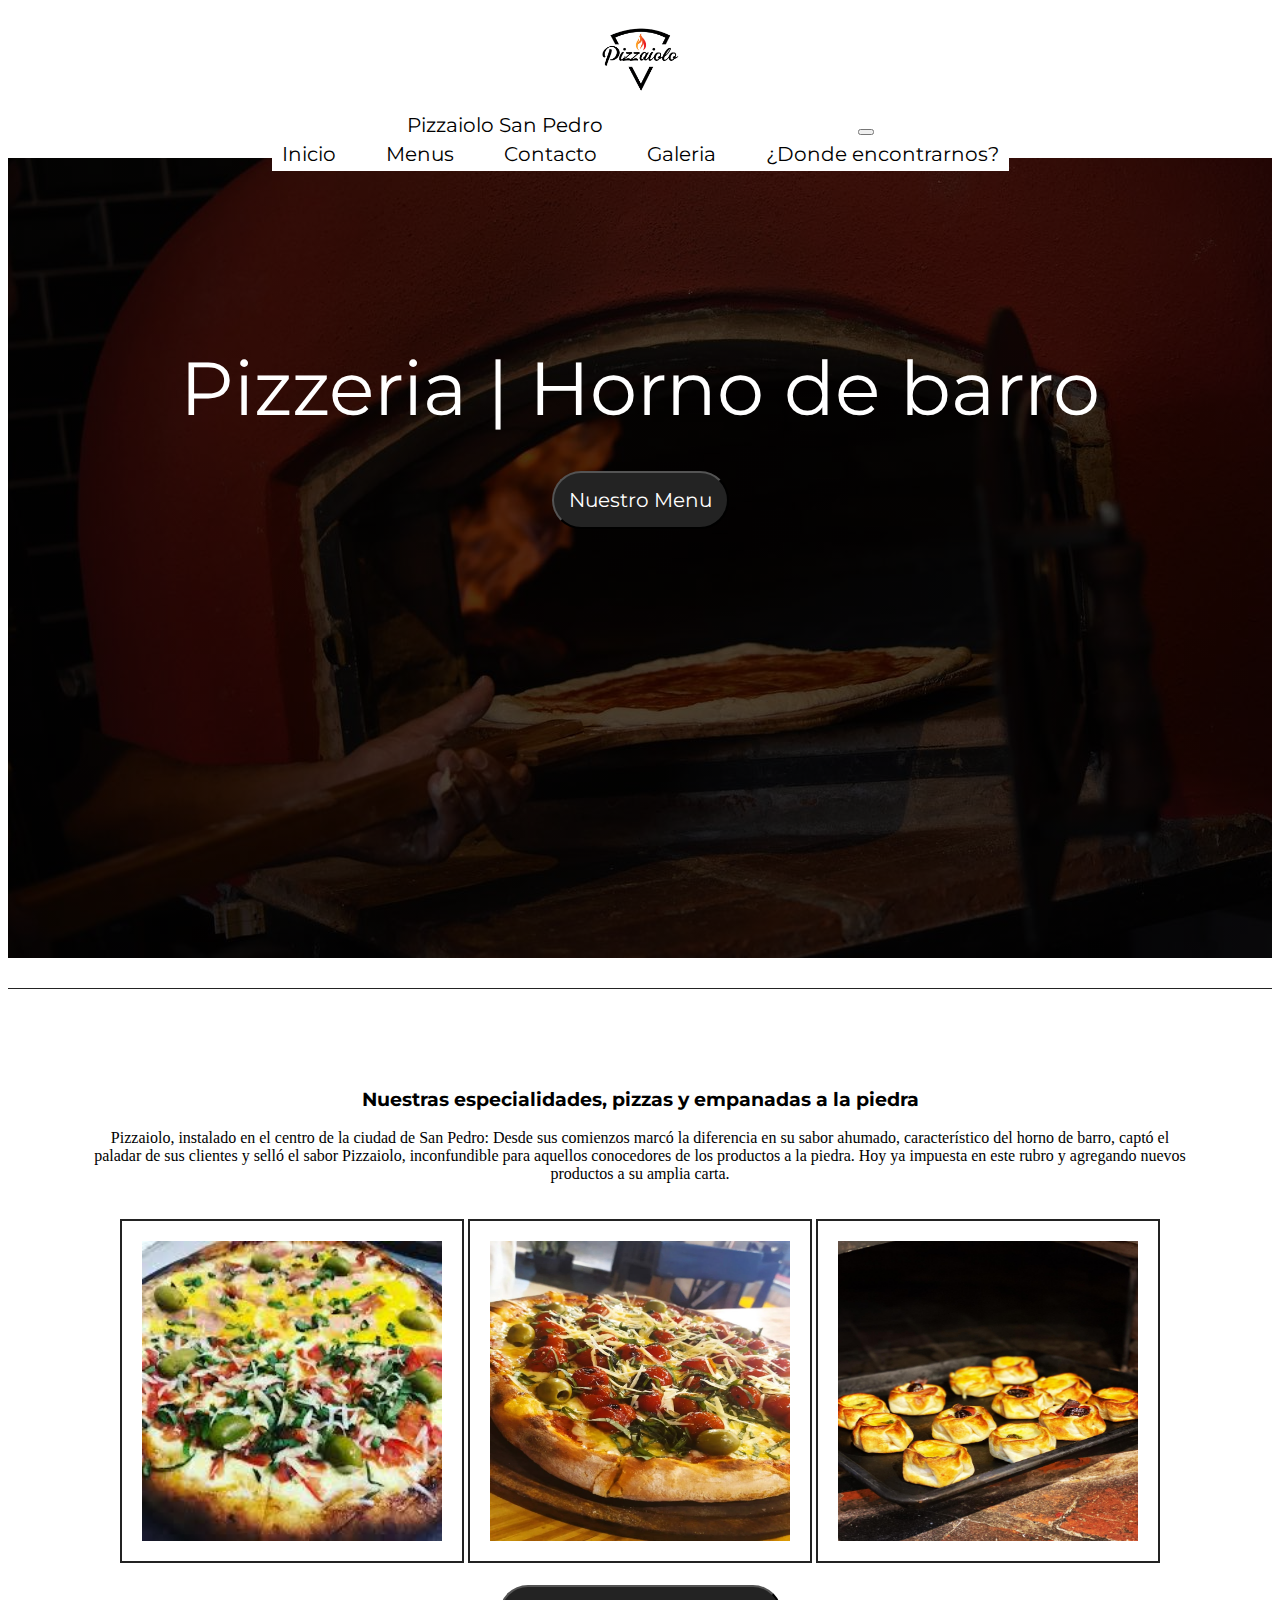
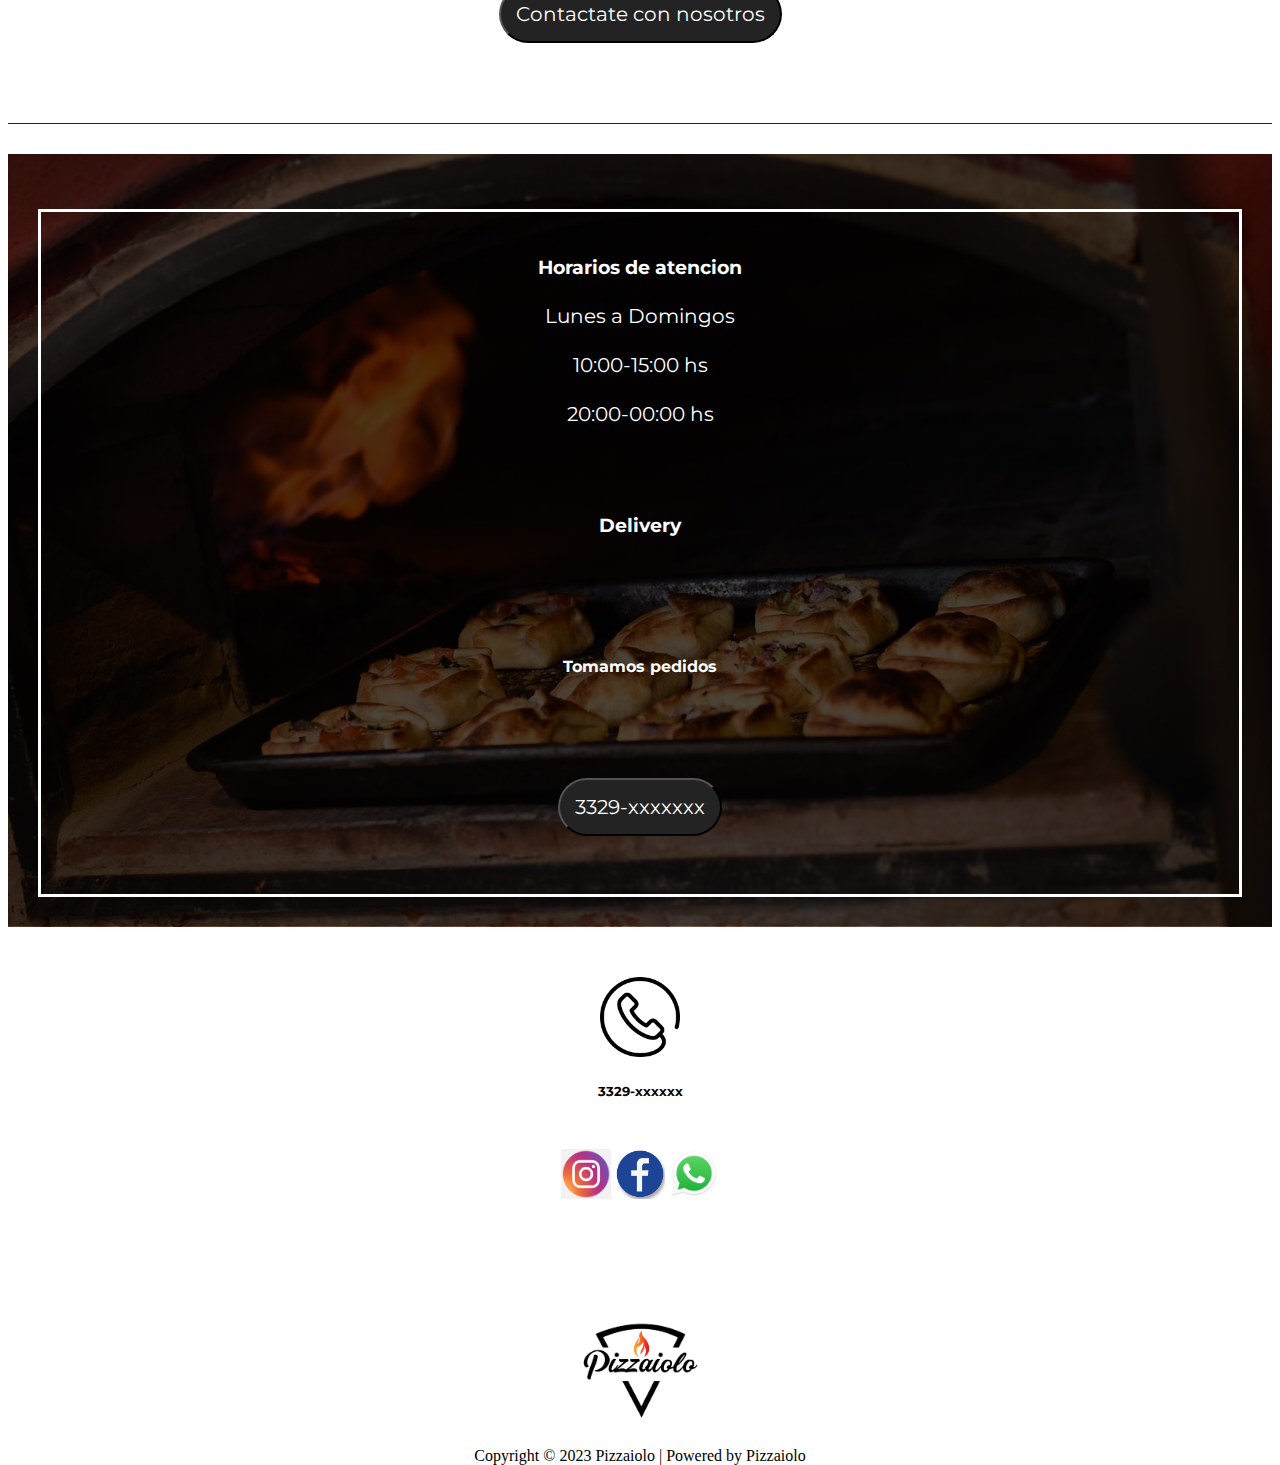
==== index.html @ 21b216c9 "cambios entrega3" ====
<!DOCTYPE html>
<html lang="es">

<head>

    <head>
        <meta charset="UTF-8">
        <meta http-equiv="X-UA-Compatible" content="IE=edge">
        <meta name="viewport" content="width=device-width, initial-scale=1.0">
        <title>Pizzaiolo San Pedro | Inicio</title>
        <link href="https://cdn.jsdelivr.net/npm/bootstrap@5.3.0-alpha3/dist/css/bootstrap.min.css" rel="stylesheet"
            integrity="sha384-KK94CHFLLe+nY2dmCWGMq91rCGa5gtU4mk92HdvYe+M/SXH301p5ILy+dN9+nJOZ" crossorigin="anonymous">
        <link rel="stylesheet" href="css/styles.css">

        <link rel="icon" href=" img/271899831_399352395288806_537097143402612854_n.png" rel="preconnect"
            href="https://fonts.gstatic.com" crossorigin>
        <link rel="preconnect" href="https://fonts.googleapis.com">
        <link rel="preconnect" href="https://fonts.googleapis.com">
        <link rel="preconnect" href="https://fonts.gstatic.com" crossorigin>
        <link href="https://fonts.googleapis.com/css2?family=Montserrat:wght@600&display=swap" rel="stylesheet">

    </head>
</head>

<body>
    <header>
        <div>
            <nav class="navbar navbar-expand-lg body-tertiary">
                <div class="container-fluid">
                    <div class="logo2">
                        <a href="index.html">
                            <img src="img/logopizzepng.png" alt="Pizzaiolo" height="100px" width="100px"></a>
                    </div>
                    <a class="navbar-brand" href="#">Pizzaiolo San Pedro</a>
                    <button class="navbar-toggler" type="button" data-bs-toggle="collapse"
                        data-bs-target="#navbarNavAltMarkup" aria-controls="navbarNavAltMarkup" aria-expanded="false"
                        aria-label="Toggle navigation">
                        <span class="navbar-toggler-icon"></span>
                    </button>
                    <div class="collapse navbar-collapse" id="navbarNavAltMarkup">
                        <div class="navbar-nav">
                            <ul>
                                <li> <a href="index.html">Inicio</a></li>
                                <li> <a class="menus" href="pages/menus.html">Menus</a> </li>
                                <li> <a class="menus" href="pages/contacto.html">Contacto</a> </li>
                                <li> <a class="menus" href="pages/galeria.html">Galeria</a> </li>
                                <li> <a class="menus" href="pages/donde encontrarnos.html">¿Donde encontrarnos?</a>
                                </li>
                            </ul>
                        </div>
            </nav>
        </div>

    </header>
    <section class="fondo2">
        <div class="pres1">
            <br>
            <br>
            <font color="white">Pizzeria | Horno de barro</font>
            <br>
            <a href="pages/menus.html">
                <button type="button" class="btn btn-dark">Nuestro Menu</button>
            </a>
        </div>
    </section>

    <section>
        <div class="pres2 container">

            <h3>Nuestras especialidades, pizzas y empanadas a la piedra</h3>

            <p>Pizzaiolo, instalado en el centro de la ciudad de San Pedro: Desde sus comienzos marcó la diferencia en
                su sabor ahumado,
                característico del horno de barro, captó el paladar de sus clientes y selló el sabor Pizzaiolo,
                inconfundible para aquellos conocedores de los productos a la piedra.
                Hoy ya impuesta en este rubro y agregando nuevos productos a su amplia carta.</p>
            <div class="fotos1">
                <img src="img/pizza1.jpg" alt="pizza1" class="pizza1">
                <img src="img/pza2.jpg" alt="pizza1" class="pizza1">
                <img src="img/pza3.jpg" alt="pizza1" class="pizza1">
                <br>
                <br>
            </div>

            <a href="pages/contacto.html">
                <button type="button" class="btn btn-dark">Contactate con nosotros</button>
            </a>

        </div>
    </section>
    <section class="doble">
        <div class="hora">
            <h3>Horarios de atencion</h3>

            <li class="horarios">Lunes a Domingos </li>
            <li class="horarios"> 10:00-15:00 hs </li>
            <li class="horarios"> 20:00-00:00 hs</li>

            <div class="delivery">
                <h3>Delivery</h3>
                <h4> Tomamos pedidos </h4>
                <a href="https://www.whatsapp.com/?lang=es">

                    <button type="button" class="btn btn-dark">3329-xxxxxxx</button>
            </div>


        </div>

    </section>

    <footer>
        <div class="tel">
            <img src="img/telefono.png" alt="" height="80px" width="80px">
            <h5> 3329-xxxxxx</h5>
        </div>
        <div class="redes">
            <a href="https://www.instagram.com/"> <img src="img/instagram.png" alt="" height="50px" width="50px"></a>
            <a href="https://www.facebook.com/"> <img src="img/facebooicon.png" alt="" height="50px" width="50px"> </a>
            <a href="https://www.whatsapp.com/?lang=es"> <img src="img/WhatsApp_icon.png" alt="" height="50px"
                    width="50px"></a>
        </div>
        <div class="logofinal">
            <a href="index.html"> <img src="img/271899831_399352395288806_537097143402612854_n.png" alt=""
                    height="150px" width="150px"> </a>
        </div>
        <span>Copyright © 2023 Pizzaiolo | Powered by Pizzaiolo</span>
    </footer>
    <script src="https://cdn.jsdelivr.net/npm/bootstrap@5.3.0-alpha3/dist/js/bootstrap.bundle.min.js"
        integrity="sha384-ENjdO4Dr2bkBIFxQpeoTz1HIcje39Wm4jDKdf19U8gI4ddQ3GYNS7NTKfAdVQSZe"
        crossorigin="anonymous"></script>
</body>

</html>
---- css/styles.css ----
@charset "UTF-8";
/*Paleta de colores*/
/*tamaño de fuentes*/
/*resolucion de pantallas*/
/*fuentes*/
body,
header {
  background-color: white;
}

body {
  text-align: center;
}

li,
ul {
  list-style-type: none;
}

h2 {
  color: white;
}

h1,
h2,
h3,
h4,
h5,
h6,
li,
ul,
.navbar-brand {
  font-family: "Montserrat", sans-serif;
}

.pres2,
.doble,
.footer {
  padding: 80px;
  margin-top: 30px;
}

.btn,
.btn-dark {
  padding: 15px;
  color: #ffffff;
  text-decoration: none;
  font-family: "Montserrat", sans-serif;
  border-radius: 50px;
  border-color: black;
  background-color: rgb(35, 35, 35);
  font-size: 20px;
}

a {
  text-decoration: none;
  color: black;
}

.pres1 {
  margin: 0;
  align-items: center;
  text-align: center;
  justify-content: center;
  height: 800px;
  width: 100%;
  font-size: 4.688rem;
  font-family: "Montserrat", sans-serif;
  background: linear-gradient(rgba(0, 0, 0, 0.7), rgba(0, 0, 0, 0.7)), url(../img/fondopize.jpeg);
  background-position: center;
  color: #ececec;
}

header {
  margin: 0;
  background-color: white;
  align-items: center;
  align-content: center;
  text-align: center;
  display: flex;
  flex-wrap: wrap;
  padding: 0;
  font-size: 20px;
  justify-content: space-around;
}

ul {
  margin: 0;
  background-color: white;
  align-items: center;
  align-content: center;
  text-align: center;
  display: flex;
  flex-wrap: wrap;
  padding: 0;
  font-size: 20px;
  gap: 30px;
  list-style-type: none;
}

li a {
  margin: 0;
  background-color: white;
  align-items: center;
  align-content: center;
  text-align: center;
  display: flex;
  flex-wrap: wrap;
  padding: 0;
  font-size: 20px;
  border-radius: 10px;
  padding: 5px 10px;
  text-decoration: none;
}
li a:hover {
  color: rgb(176, 0, 0);
}

.navbar {
  height: 150px;
}

footer {
  height: 400px;
  padding-top: 50px;
  padding: 25;
  margin-top: 0px;
  align-items: center;
  text-align: center;
}

.redes {
  margin-top: 50px;
  margin-bottom: 90px;
}

@media (min-width: 768px) {
  .navbar-brand {
    padding-right: 250px;
  }
}
.fotos1 {
  display: block;
}

.pizza1 {
  margin-top: 20px;
  height: 300px;
  width: 300px;
  padding: 20px;
  border: solid 2px rgb(35, 35, 35);
}

.pres2 {
  border-bottom: solid 1px rgb(35, 35, 35);
  border-top: solid 1px rgb(35, 35, 35);
}

.hora {
  padding: 25px;
  border: solid white;
  text-align: center;
  margin-top: 25px;
  list-style-type: none;
}

.horarios {
  font-size: 20px;
  margin-top: 25px;
  margin-bottom: 10px;
}

.delivery {
  text-align: center;
  margin-top: 40px;
  line-height: 120px;
}

.doble {
  background: linear-gradient(rgba(0, 0, 0, 0.7), rgba(0, 0, 0, 0.7)), url(../img/fondoempanadas.jpg);
  height: 100%;
  background-position: center;
  background-repeat: no-repeat;
  background-size: cover;
  color: white;
  padding: 30px;
}

.lista {
  padding: 35px;
  margin: 0;
  display: block;
  text-align: center;
  color: white;
  text-align: center;
  line-height: 4.688rem;
}

.pizzas {
  padding: 35px;
  margin: 0;
  display: block;
  text-align: center;
  color: white;
  border: solid 3px black;
  background-color: rgb(35, 35, 35);
}

.pizzas1 {
  padding: 35px;
  margin: 0;
  display: block;
  text-align: center;
  color: white;
  border: solid 3px black;
  background-color: rgb(49, 47, 47);
}

.titulosmenus {
  padding: 35px;
  margin: 0;
  display: block;
  text-align: center;
  color: white;
  font-size: 35px;
  margin-left: 15px;
  margin-top: 15px;
  margin-bottom: 30px;
}

input {
  display: grid;
  width: 100%;
  height: 70px;
  margin: 10px;
  color: white;
  border: solid 1px black;
  transition: all 0.3s ease-in-out;
  -webkit-transition: all 0.3s ease-in-out;
  -moz-transition: all 0.3s ease-in-out;
  -ms-transition: all 0.3s ease-in-out;
  text-align: center;
}

input:hover {
  background: rgb(35, 35, 35);
  color: white;
}

.formularioc {
  display: block;
  text-align: center;
  border: solid 2px black;
  margin: 80px;
  padding: 40px;
}

.galp {
  text-align: center;
  padding-top: 75px;
  padding-bottom: 35px;
  background-color: rgb(49, 47, 47);
  margin: 0;
}

.carousel-item img {
  background-color: rgb(49, 47, 47);
  padding: 35px;
  padding-bottom: 50px;
  height: 25%;
  width: 100%;
  border-bottom: solid 2px black;
}

h6 {
  color: white;
  font-size: 20px;
}

.mapa {
  border: solid 3px black;
  border-radius: 50px;
  text-align: center;
  margin: 50px;
  padding: 80px;
  height: 800px;
}

.direc {
  color: rgb(49, 47, 47);
  padding: 80px;
  margin-top: 30px;
  padding: 0px;
}

/*# sourceMappingURL=styles.css.map */
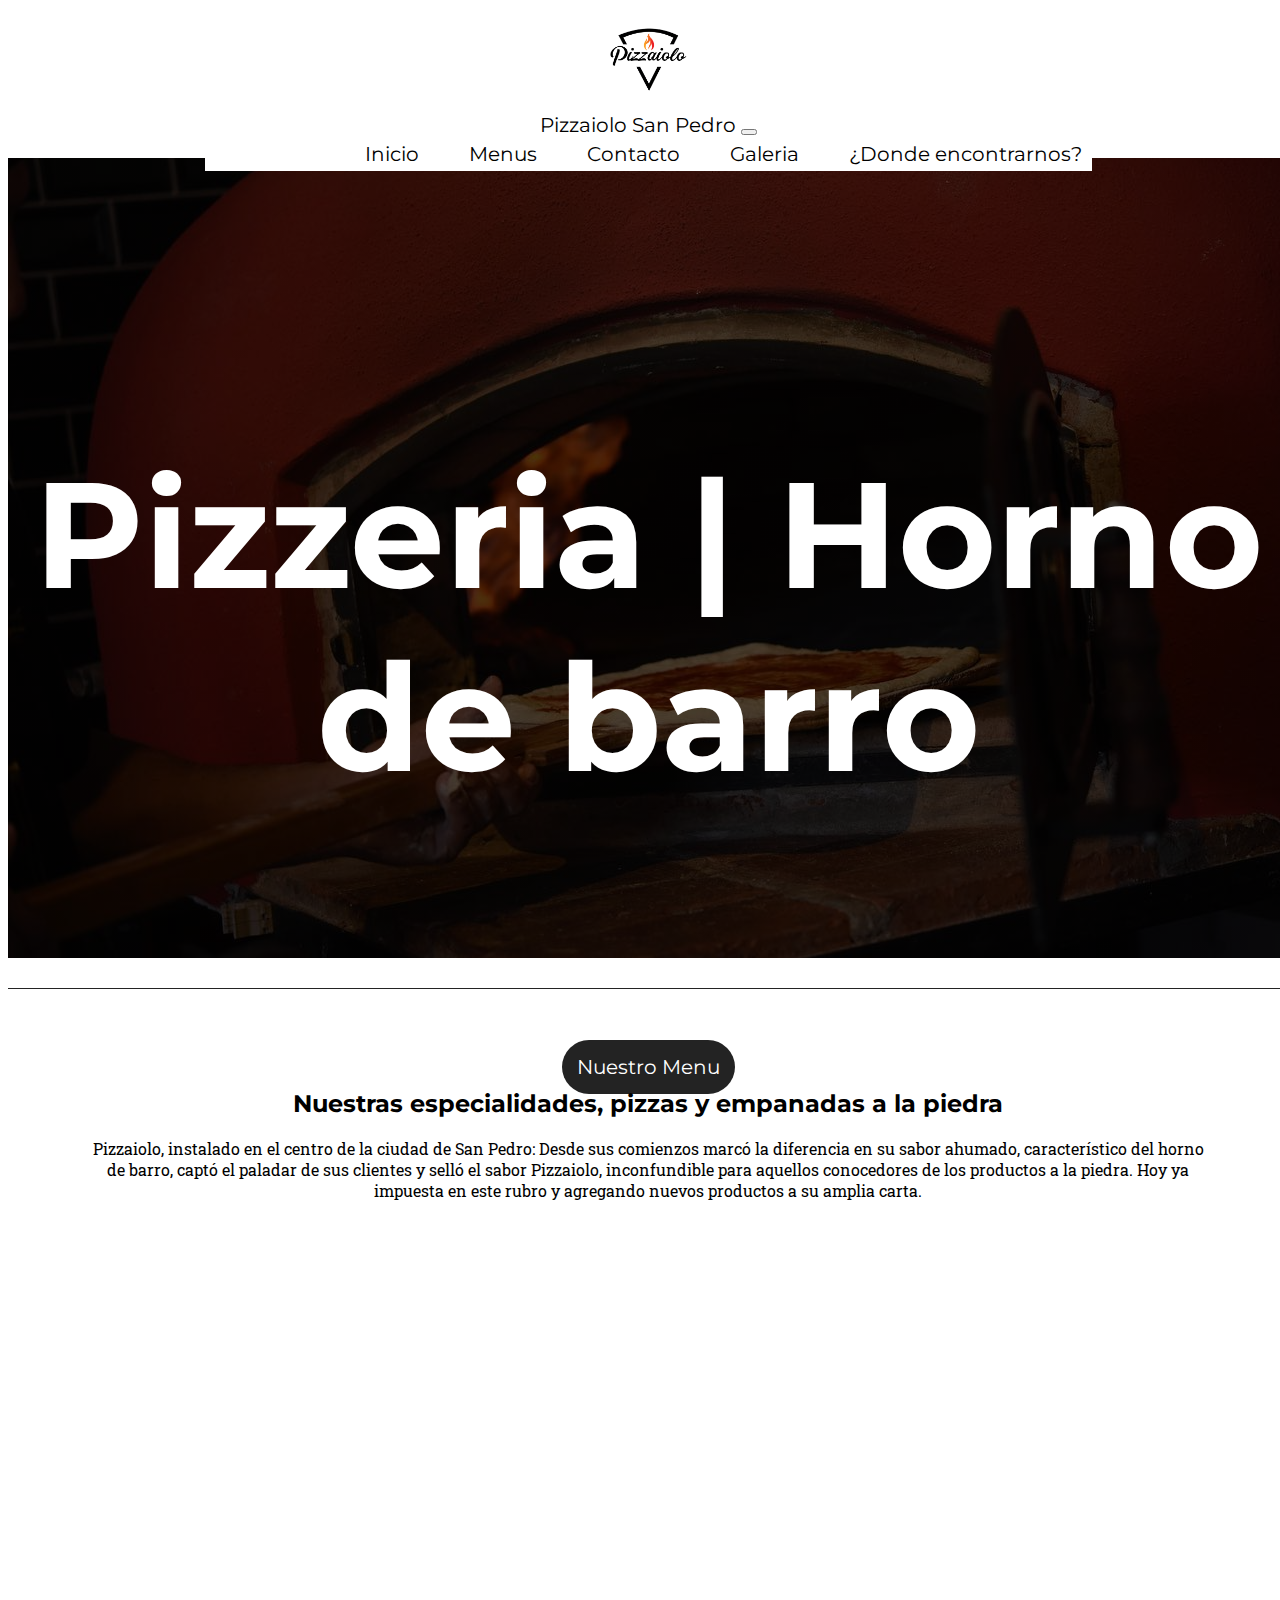
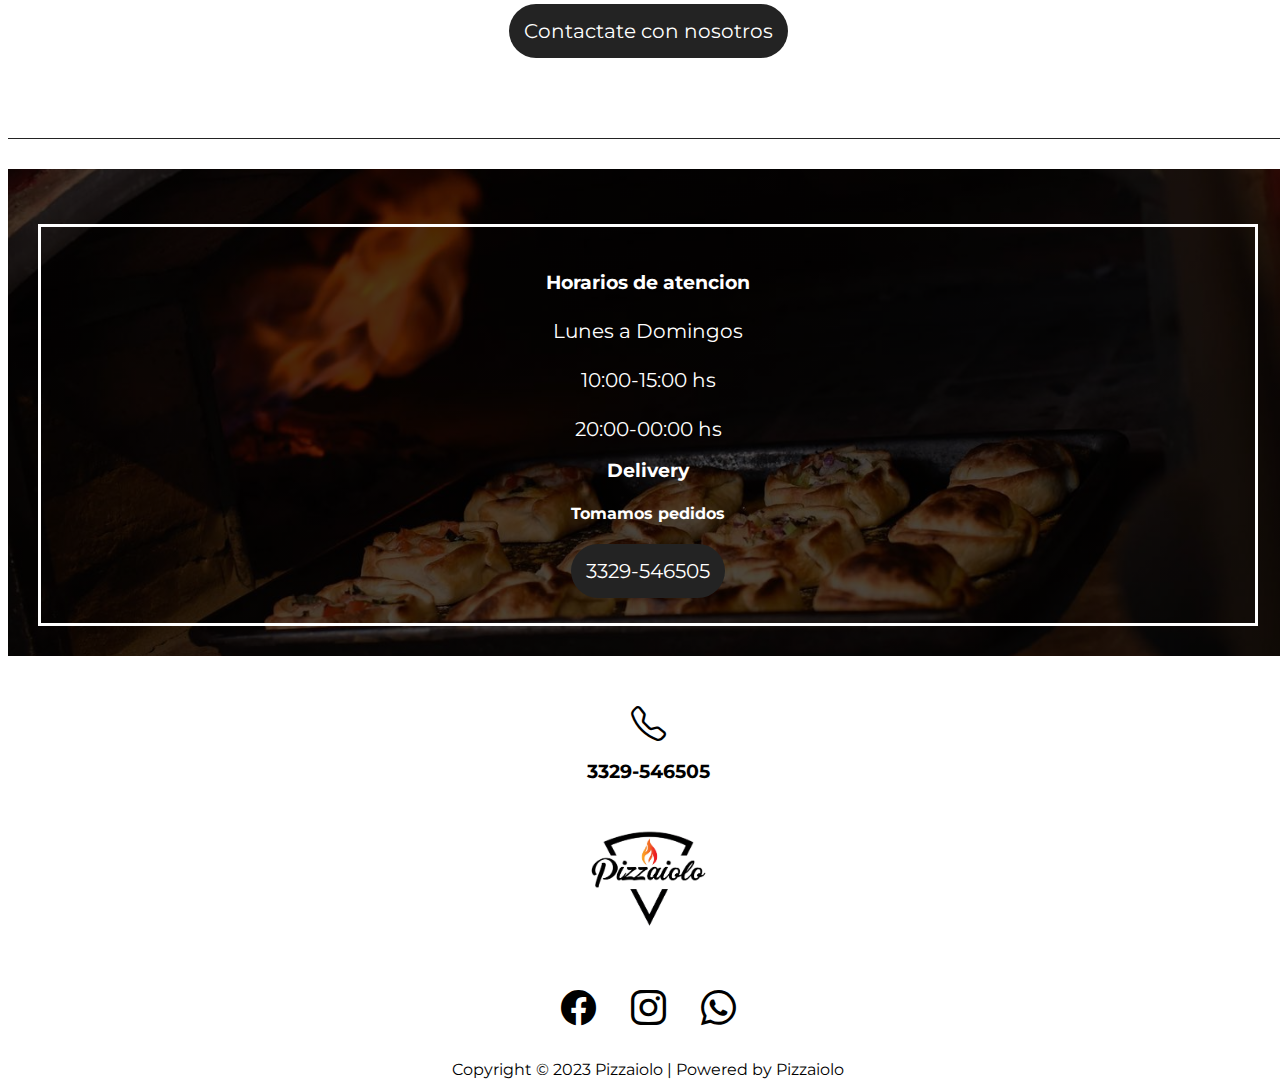
==== commit 10640921: "Anidaciones en css, agregado de ALT y etiquetas meta" ====
--- a/index.html
+++ b/index.html
@@ -3,23 +3,29 @@
 
 <head>
 
-    <head>
-        <meta charset="UTF-8">
-        <meta http-equiv="X-UA-Compatible" content="IE=edge">
-        <meta name="viewport" content="width=device-width, initial-scale=1.0">
-        <title>Pizzaiolo San Pedro | Inicio</title>
-        <link href="https://cdn.jsdelivr.net/npm/bootstrap@5.3.0-alpha3/dist/css/bootstrap.min.css" rel="stylesheet"
-            integrity="sha384-KK94CHFLLe+nY2dmCWGMq91rCGa5gtU4mk92HdvYe+M/SXH301p5ILy+dN9+nJOZ" crossorigin="anonymous">
-        <link rel="stylesheet" href="css/styles.css">
+    <meta charset="UTF-8">
+    <meta http-equiv="X-UA-Compatible" content="IE=edge">
+    <meta name="viewport" content="width=device-width, initial-scale=1.0">
+    <meta name="description"
+        content="Pizzaiolo San Pedro es una pizzeria con su especialidad en pizzas y empanadas a la piedra, ademas de un amplio menú con variedades de platos/sandwichs.">
+    <meta name="keywords"
+        content="pizzeria, pizzaiolo, san pedro, pizzas, empanadas, horno de barro, comidas, pastas, sandwhichs, lomito, milanesas.">
+    <title>Pizzaiolo San Pedro | Inicio</title>
+    <link href="https://cdn.jsdelivr.net/npm/bootstrap@5.3.0-alpha3/dist/css/bootstrap.min.css" rel="stylesheet"
+        integrity="sha384-KK94CHFLLe+nY2dmCWGMq91rCGa5gtU4mk92HdvYe+M/SXH301p5ILy+dN9+nJOZ" crossorigin="anonymous">
+    <link rel="stylesheet" href="css/styles.css">
 
-        <link rel="icon" href=" img/271899831_399352395288806_537097143402612854_n.png" rel="preconnect"
-            href="https://fonts.gstatic.com" crossorigin>
-        <link rel="preconnect" href="https://fonts.googleapis.com">
-        <link rel="preconnect" href="https://fonts.googleapis.com">
-        <link rel="preconnect" href="https://fonts.gstatic.com" crossorigin>
-        <link href="https://fonts.googleapis.com/css2?family=Montserrat:wght@600&display=swap" rel="stylesheet">
-
-    </head>
+    <link rel="icon" href=" img/271899831_399352395288806_537097143402612854_n.png" rel="preconnect"
+        href="https://fonts.gstatic.com" crossorigin>
+    <link rel="preconnect" href="https://fonts.googleapis.com">
+    <link rel="preconnect" href="https://fonts.googleapis.com">
+    <link rel="preconnect" href="https://fonts.gstatic.com" crossorigin>
+    <link href="https://fonts.googleapis.com/css2?family=Montserrat:wght@600&display=swap" rel="stylesheet">
+    <link rel="stylesheet" href="https://cdn.jsdelivr.net/npm/bootstrap-icons@1.10.5/font/bootstrap-icons.css">
+    <link href="https://unpkg.com/aos@2.3.1/dist/aos.css" rel="stylesheet">
+    <link rel="preconnect" href="https://fonts.googleapis.com">
+    <link rel="preconnect" href="https://fonts.gstatic.com" crossorigin>
+    <link href="https://fonts.googleapis.com/css2?family=Roboto+Slab:wght@350&display=swap" rel="stylesheet">
 </head>
 
 <body>
@@ -56,10 +62,12 @@
         <div class="pres1">
             <br>
             <br>
-            <font color="white">Pizzeria | Horno de barro</font>
+            <h1>
+                Pizzeria | Horno de barro
+            </h1>
             <br>
             <a href="pages/menus.html">
-                <button type="button" class="btn btn-dark">Nuestro Menu</button>
+                <button type="button" class="btn">Nuestro Menu</button>
             </a>
         </div>
     </section>
@@ -67,17 +75,17 @@
     <section>
         <div class="pres2 container">
 
-            <h3>Nuestras especialidades, pizzas y empanadas a la piedra</h3>
+            <h2>Nuestras especialidades, pizzas y empanadas a la piedra</h2>
 
             <p>Pizzaiolo, instalado en el centro de la ciudad de San Pedro: Desde sus comienzos marcó la diferencia en
                 su sabor ahumado,
                 característico del horno de barro, captó el paladar de sus clientes y selló el sabor Pizzaiolo,
                 inconfundible para aquellos conocedores de los productos a la piedra.
                 Hoy ya impuesta en este rubro y agregando nuevos productos a su amplia carta.</p>
-            <div class="fotos1">
-                <img src="img/pizza1.jpg" alt="pizza1" class="pizza1">
-                <img src="img/pza2.jpg" alt="pizza1" class="pizza1">
-                <img src="img/pza3.jpg" alt="pizza1" class="pizza1">
+            <div data-aos="zoom-in" class="fotos1">
+                <img src="img/pizza1.jpg" alt="Pizza de panceta y cheddar" class="pizza1">
+                <img src="img/pza2.jpg" alt="Pizza especial con morrones y aceitunas" class="pizza1">
+                <img src="img/pza3.jpg" alt="Empanadas recien horenadas" class="pizza1">
                 <br>
                 <br>
             </div>
@@ -99,36 +107,45 @@
             <div class="delivery">
                 <h3>Delivery</h3>
                 <h4> Tomamos pedidos </h4>
-                <a href="https://www.whatsapp.com/?lang=es">
+                <a href="https://web.whatsapp.com/send?phone=5493329540565&text=Hola,quer%C3%ADa%20hacerte%20una%20consulta!"
+                    target="_blank">
 
-                    <button type="button" class="btn btn-dark">3329-xxxxxxx</button>
+                    <button type="button" class="btn btn-dark">3329-546505 </button>
             </div>
 
 
         </div>
 
     </section>
-
     <footer>
-        <div class="tel">
-            <img src="img/telefono.png" alt="" height="80px" width="80px">
-            <h5> 3329-xxxxxx</h5>
-        </div>
-        <div class="redes">
-            <a href="https://www.instagram.com/"> <img src="img/instagram.png" alt="" height="50px" width="50px"></a>
-            <a href="https://www.facebook.com/"> <img src="img/facebooicon.png" alt="" height="50px" width="50px"> </a>
-            <a href="https://www.whatsapp.com/?lang=es"> <img src="img/WhatsApp_icon.png" alt="" height="50px"
-                    width="50px"></a>
+        <div><a href="https://web.whatsapp.com/send?phone=5493329540565&text=Hola,quer%C3%ADa%20hacerte%20una%20consulta!"
+                target="_blank">
+                <i class="bi bi-telephone redes"></i>
+                <h3> 3329-546505</h3>
+            </a>
         </div>
         <div class="logofinal">
-            <a href="index.html"> <img src="img/271899831_399352395288806_537097143402612854_n.png" alt=""
+            <a href="./index.html"> <img src="img/271899831_399352395288806_537097143402612854_n.png" alt=""
                     height="150px" width="150px"> </a>
         </div>
+        <ul class="redes">
+
+            <li><a href="https://www.facebook.com/pizzaioloclubsanpedro" target="_blank"><i
+                        class="bi bi-facebook redes"></i></a></li>
+            <li><a href="https://www.instagram.com/pizzaiolosanpedro/" target="_blank"><i
+                        class="bi bi-instagram redes"></i></a></li>
+            <li><a href="https://web.whatsapp.com/send?phone=5493329540565&text=Hola,quer%C3%ADa%20hacerte%20una%20consulta!"
+                    target="_blank"><i class="bi bi-whatsapp redes"></i></a></li>
+        </ul>
+
         <span>Copyright © 2023 Pizzaiolo | Powered by Pizzaiolo</span>
     </footer>
     <script src="https://cdn.jsdelivr.net/npm/bootstrap@5.3.0-alpha3/dist/js/bootstrap.bundle.min.js"
         integrity="sha384-ENjdO4Dr2bkBIFxQpeoTz1HIcje39Wm4jDKdf19U8gI4ddQ3GYNS7NTKfAdVQSZe"
         crossorigin="anonymous"></script>
+    <script src="https://unpkg.com/aos@2.3.1/dist/aos.js"></script>
+    <script> AOS.init();</script>
+
 </body>
 
 </html>--- a/css/styles.css
+++ b/css/styles.css
@@ -5,32 +5,19 @@
 /*fuentes*/
 body,
 header {
-  background-color: white;
-}
-
-body {
-  text-align: center;
-}
-
-li,
-ul {
+  width: 100%;
+  background-color: white;
+  font-family: "Montserrat", sans-serif;
+  text-align: center;
   list-style-type: none;
 }
 
-h2 {
-  color: white;
-}
-
-h1,
-h2,
-h3,
-h4,
-h5,
-h6,
-li,
-ul,
-.navbar-brand {
-  font-family: "Montserrat", sans-serif;
+h1 {
+  color: white;
+}
+
+p {
+  font-family: "Roboto Slab", serif;
 }
 
 .pres2,
@@ -40,16 +27,21 @@
   margin-top: 30px;
 }
 
-.btn,
-.btn-dark {
+.btn {
   padding: 15px;
-  color: #ffffff;
   text-decoration: none;
   font-family: "Montserrat", sans-serif;
   border-radius: 50px;
-  border-color: black;
+  border: none;
   background-color: rgb(35, 35, 35);
   font-size: 20px;
+  color: white;
+  transition: all 0.6s;
+}
+.btn:hover {
+  background-color: rgb(49, 47, 47);
+  color: white;
+  transform: scale(1.1, 1.05);
 }
 
 a {
@@ -83,8 +75,10 @@
   font-size: 20px;
   justify-content: space-around;
 }
-
-ul {
+header .navbar {
+  height: 150px;
+}
+header .navbar ul {
   margin: 0;
   background-color: white;
   align-items: center;
@@ -96,9 +90,9 @@
   font-size: 20px;
   gap: 30px;
   list-style-type: none;
-}
-
-li a {
+  padding-left: 150px;
+}
+header .navbar ul li a {
   margin: 0;
   background-color: white;
   align-items: center;
@@ -111,69 +105,47 @@
   border-radius: 10px;
   padding: 5px 10px;
   text-decoration: none;
-}
-li a:hover {
+  transition: all 0.5s;
+}
+header .navbar ul li a:hover {
   color: rgb(176, 0, 0);
 }
 
-.navbar {
-  height: 150px;
-}
-
 footer {
-  height: 400px;
+  width: 100%;
+  height: 25%;
   padding-top: 50px;
   padding: 25;
   margin-top: 0px;
   align-items: center;
   text-align: center;
 }
-
-.redes {
-  margin-top: 50px;
-  margin-bottom: 90px;
-}
-
-@media (min-width: 768px) {
-  .navbar-brand {
-    padding-right: 250px;
-  }
-}
-.fotos1 {
-  display: block;
-}
-
-.pizza1 {
-  margin-top: 20px;
-  height: 300px;
-  width: 300px;
-  padding: 20px;
-  border: solid 2px rgb(35, 35, 35);
+footer .redes {
+  display: flex;
+  font-size: 2.188rem;
+  align-items: center;
+  justify-content: center;
+  gap: 2.188rem;
+  padding-left: 0;
+  list-style: none;
+}
+footer .redes:hover {
+  color: rgb(176, 0, 0);
 }
 
 .pres2 {
   border-bottom: solid 1px rgb(35, 35, 35);
   border-top: solid 1px rgb(35, 35, 35);
 }
-
-.hora {
-  padding: 25px;
-  border: solid white;
-  text-align: center;
-  margin-top: 25px;
-  list-style-type: none;
-}
-
-.horarios {
-  font-size: 20px;
-  margin-top: 25px;
-  margin-bottom: 10px;
-}
-
-.delivery {
-  text-align: center;
-  margin-top: 40px;
-  line-height: 120px;
+.pres2 .fotos1 {
+  display: block;
+}
+.pres2 .fotos1 .pizza1 {
+  margin-top: 20px;
+  height: 18.75rem;
+  width: 18.75rem;
+  padding: 20px;
+  border: solid 2px rgb(35, 35, 35);
 }
 
 .doble {
@@ -185,55 +157,63 @@
   color: white;
   padding: 30px;
 }
-
-.lista {
-  padding: 35px;
-  margin: 0;
-  display: block;
-  text-align: center;
-  color: white;
-  text-align: center;
-  line-height: 4.688rem;
+.doble .hora {
+  padding: 25px;
+  border: solid white;
+  text-align: center;
+  margin-top: 25px;
+  list-style-type: none;
+}
+.doble .hora .horarios {
+  font-size: 20px;
+  margin-top: 25px;
+  margin-bottom: 10px;
+}
+.doble .hora .horarios .delivery {
+  text-align: center;
+  margin-top: 40px;
+  line-height: 120px;
 }
 
 .pizzas {
   padding: 35px;
   margin: 0;
   display: block;
-  text-align: center;
   color: white;
   border: solid 3px black;
   background-color: rgb(35, 35, 35);
 }
-
-.pizzas1 {
-  padding: 35px;
-  margin: 0;
-  display: block;
-  text-align: center;
-  color: white;
-  border: solid 3px black;
-  background-color: rgb(49, 47, 47);
-}
-
-.titulosmenus {
-  padding: 35px;
-  margin: 0;
-  display: block;
-  text-align: center;
-  color: white;
-  font-size: 35px;
+.pizzas .titulosmenus {
+  padding: 35px;
+  margin: 0;
+  display: block;
+  color: white;
+  font-size: 2.188rem;
   margin-left: 15px;
   margin-top: 15px;
   margin-bottom: 30px;
 }
 
+.pizzas1 {
+  padding: 35px;
+  margin: 0;
+  display: block;
+  color: white;
+  text-align: center;
+  border: solid 3px black;
+  padding-left: 4.688rem;
+  background-color: rgb(49, 47, 47);
+  line-height: 2.188rem;
+  text-decoration: none;
+  list-style: none;
+}
+
 input {
   display: grid;
   width: 100%;
   height: 70px;
   margin: 10px;
-  color: white;
+  color: rgb(49, 47, 47);
   border: solid 1px black;
   transition: all 0.3s ease-in-out;
   -webkit-transition: all 0.3s ease-in-out;
@@ -241,7 +221,6 @@
   -ms-transition: all 0.3s ease-in-out;
   text-align: center;
 }
-
 input:hover {
   background: rgb(35, 35, 35);
   color: white;
@@ -272,9 +251,9 @@
   border-bottom: solid 2px black;
 }
 
-h6 {
-  color: white;
-  font-size: 20px;
+.titw {
+  font-size: 20px;
+  color: white;
 }
 
 .mapa {
